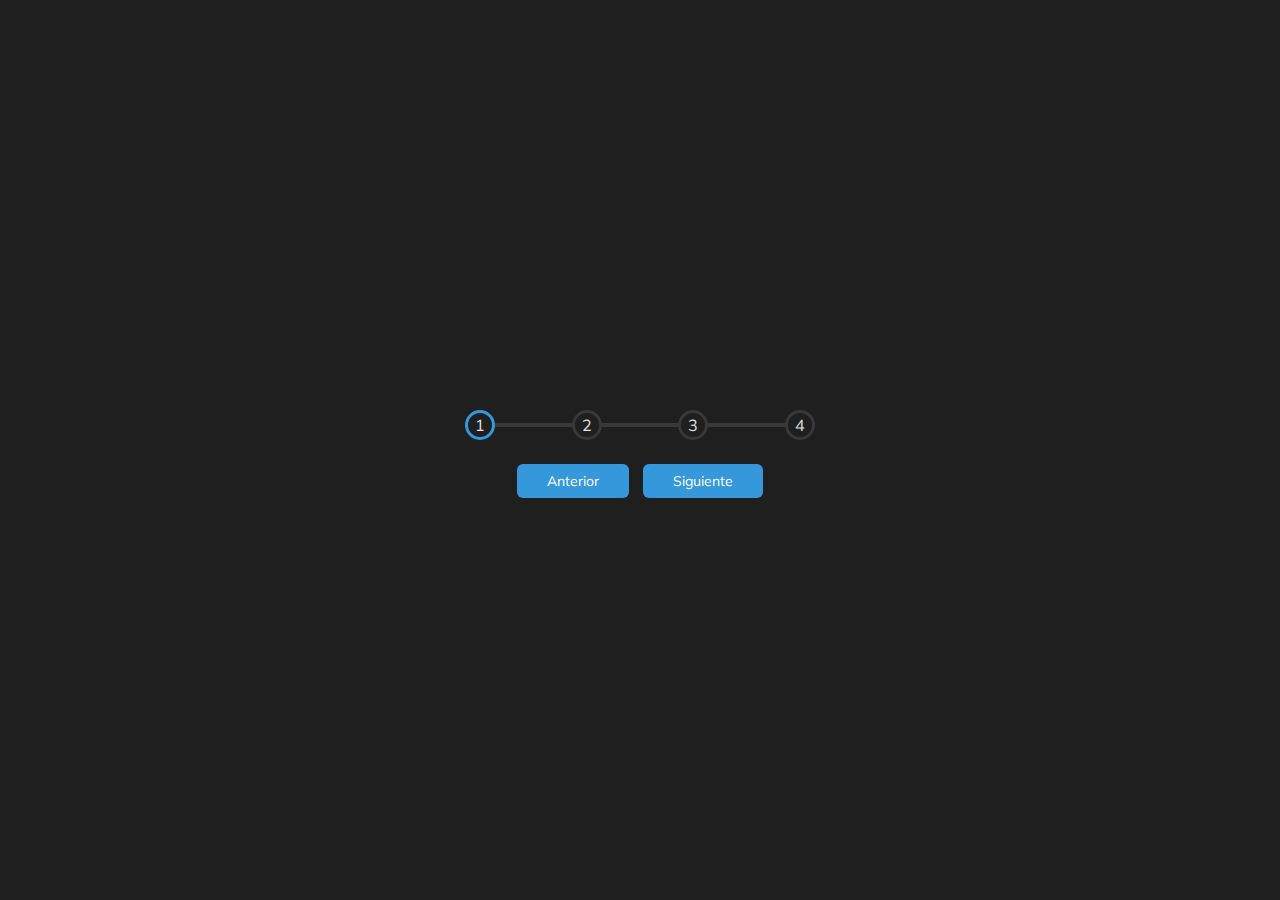
==== Barra progresiva/index.html @ 400fca44 "Barra progesiva" ====
<!DOCTYPE html>
<html lang="en">
<head>
    <meta charset="UTF-8">
    <meta http-equiv="X-UA-Compatible" content="IE=edge">
    <meta name="viewport" content="width=device-width, initial-scale=1.0">
    <link rel="stylesheet" href="style.css">
    <title>Barra progresiva</title>
</head>
<body>

    <!-- Sección general que contiene todo -->
    <div class="section">
        <!-- Contenedor solo de la barra progrsiva -->
        <div class="section-barr">
            <!-- La barra progresiva -->
            <div class="bar-progress" id="progress"></div>
            <!-- Numeros de la progresion -->
            <div class="position active">1</div>
            <div class="position">2</div>
            <div class="position">3</div>
            <div class="position">4</div>
        </div>

        <!-- Botones de progreso -->
        <buttom class="btn" id="pre">Anterior</buttom>
        <buttom class="btn" id="next">Siguiente</buttom>
    </div>

    <script src="script.js"></script>
    
</body>
</html>
---- Barra progresiva/style.css ----
@import url('https://fonts.googleapis.com/css?family=Muli&display=swap');

/* hacemos un llamado al html general con el fin de establcer ciertos parametos globales es como llamar a la etiqueta html pero con mayor grado de especificidad, seteamos el color de la barra y vacia como en uso */
:root{
    --line-border-fill:#3498db;
    --line-border-empty:#383838;
}

/* Definimos que todos los elementos de la caja se tomen como el mismo valor de ancho y alto */
*{
    box-sizing: border-box;
}

/* Definimso el color del fondo, la familia de fuente, definimos a los objets como flexibles para que esten uno al lado del otro, y los alineamos en el centro los objetos como el contenido, le damos una altura del 100% del dispositivo, lo ocultamos pero haciendo que igual dejen el espacio y dejando todos los margenes en 0 */
body{
    background-color: #1f1f1f;
    font-family: 'Muli', sans-serif;
    display: flex;
    align-items: center;
    justify-content: center;
    height: 100vh;
    overflow: hidden;
    margin: 0;
}

/* alienamos los textos en el centro */
.section{
    text-align: center;
}

/* Le decimos que son elemento flexibles paraque se coloquen uno al lado del otro y le decimos que ocupen el espacio relativo al que tiene, de forma que por cada elemento quede un espacio igual y se ditrubullan de mejor manera, lo hacemos relativo con el fin de dejarles en el flujo del documento el especifico dentro del contenedor a los elementos, se le da un margen inferior de 30px para separarlo de los botones, se le dice que el ancho maximo que se puede ocupar es de 1005 y el ancho normal sera de 350px*/
.section-barr{
    display: flex;
    justify-content: space-between;
    position: relative;
    margin-bottom: 30px;
    max-width: 100%;
    width: 350px;
}

/* Le estamos dando estilo al elemnto inmediatamente siguiente al seleccionado para crear la barra progresiva cuando esta en exito, que este vacio y le damos la variable color que definimso en :root, le asignamos una posicion absoluta para eliminarlo del flujo de css del documento y crearle uno nuevo,  dandole un espacio del 50% superior pegados a la izquierda con el fin de darle apariencia de linea, y le damos una posición vertical entre elementos, con una altura de 4px para que no sea tan ancha y ancho que abarque todo y un z-index de -1 para estar superpuesto a los otros elementos*/
.section-barr::before{
    content:'';
    background-color: var(--line-border-empty);
    position: absolute;
    top: 50%;
    left: 0;
    transform: translateY(-50%);
    height: 4px;
    width: 100%;
    z-index: -1;
}


/* Le estamos dando estilo a la barra cuando no esta activa, primero le asignamos el color mediante la varaible que declaramos en root, le asignamos una posicion absoluta para eliminarlo del flujo de css del documento y crearle uno nuevo,  dandole un espacio del 50% superior pegados a la izquierda con el fin de darle apariencia de linea y le damos una posición vertical entre elementos, con una altura de 4px para que no sea tan ancha y ancho de 0% y un z-index de -1 para estar superpuesto a los otros elementos, le damos una transición simple y uniforme de 4ms*/
.bar-progress{
    background-color: var(--line-border-fill);
    position: absolute;
    top: 50%;
    left: 0;
    transform: translateY(-50%);
    height: 4px;
    width: 0%;
    z-index: -1;
    transition: 0.4s ease;
}

/* le asignamos un fondo, un color de letra un un borde del 50% para que se vea como un circulo, un alto un un ancho de 30px para que sea pequeno, un display flex para que esten los elemento uno al lado del otro y colocamos tanto el contenido como los elemento en el centro, le colocamos un borde solido de 3px con el color definido en la vaiable como empty y al final le damos una transición sencilla y uniforma de 4ms */
.position{
    background-color: #1f1f1f;
    color: #e2e2e2;
    border-radius: 50%;
    height: 30px;
    width: 30px;
    display: flex;
    align-items: center;
    justify-content: center;
    border: 3px solid var(--line-border-empty) ;
    transition: 0.4s ease;
}

/* Cuando el circulo este activo le cambiamos el color al borde por la variable fill */
.position.active{
    border-color: var(--line-border-fill);
}

/* A los botones, le damos un color de fondo con la variable fill y un color de letra (blanco), hacemos que el borde no tenga grosor ademas de asignarle un raido de 6px, hacemos que cuando pase el cursor aparesca una manito y tambien que a fuente sea la del padre, que tengan un margen interno de 8px arriba y abajo y de 30px a los lados, un margen general de 5px, ademas de un tamano de letra de 14px */
.btn{
    background-color: var(--line-border-fill);
    color: #fff;
    border: 0;
    border-radius: 6px;
    cursor: pointer;
    font-family: inherit;
    padding: 8px 30px;
    margin: 5px;
    font-size: 14px;
}

/* cuando el boton tenga este activado, se transforma con escalamos en los dos ejes al 0.98 para hacerlo más pequeno*/
.btn:active {
    transform: scale(0.50);
  }

/* Cuando el boton esta enfocado se le quita las propiedades de linea */
.btn:focus{
    outline: 0;
}

/* Cuando el boton se encuentre desabilitado, se le coloca el color de fondo con la variable empaty y el cursor tiene que aparecer desabilitado */
.btn:disabled{
    background-color: var(--line-border-empty);
    cursor: not-allowed;
    background-color: black;
}
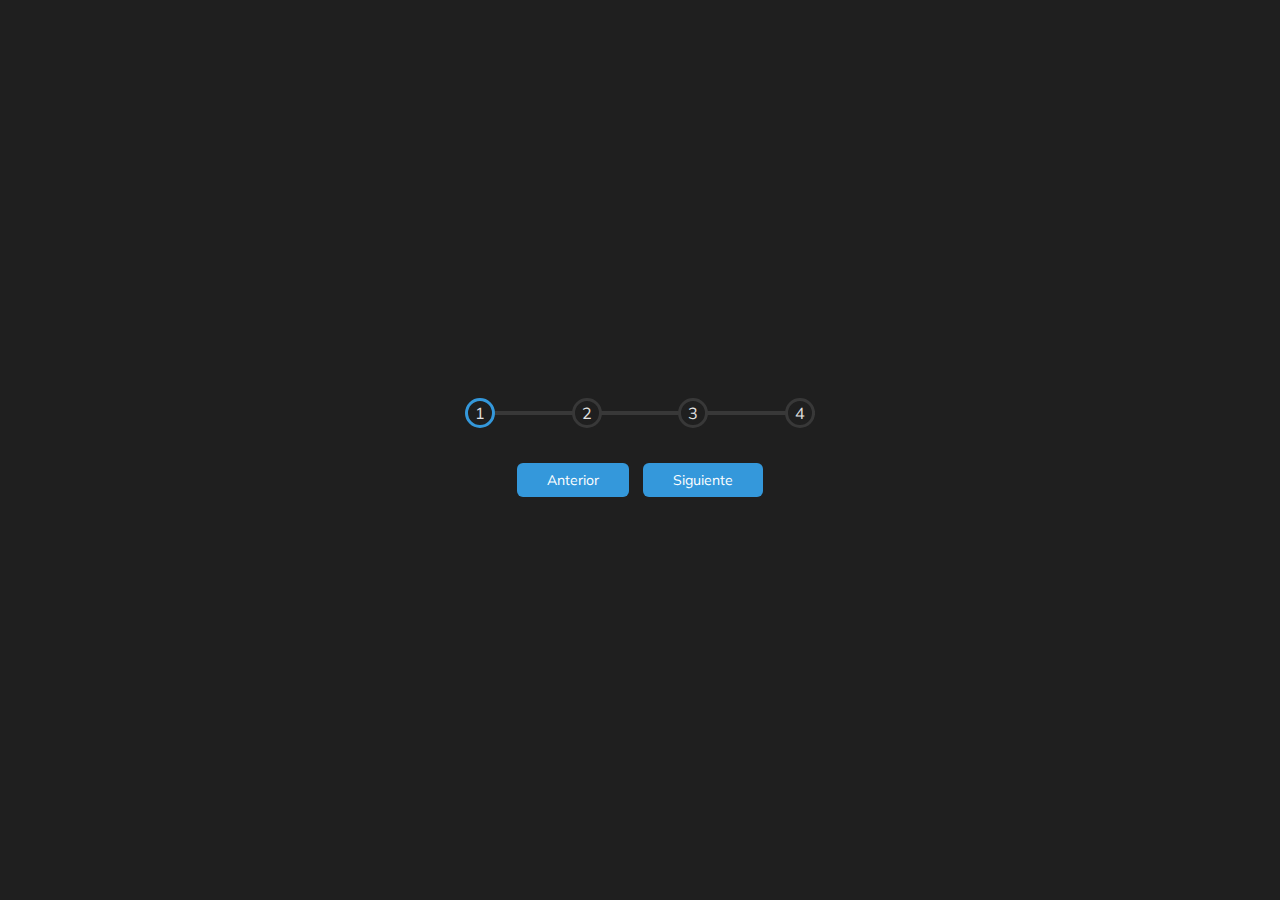
==== commit 5eb489ce: "this is a commit for update for animation 1 and two" ====
--- a/Barra progresiva/index.html
+++ b/Barra progresiva/index.html
@@ -11,20 +11,27 @@
 
     <!-- Sección general que contiene todo -->
     <div class="section">
+
         <!-- Contenedor solo de la barra progrsiva -->
         <div class="section-barr">
             <!-- La barra progresiva -->
             <div class="bar-progress" id="progress"></div>
+            
             <!-- Numeros de la progresion -->
             <div class="position active">1</div>
+
             <div class="position">2</div>
+
             <div class="position">3</div>
+
             <div class="position">4</div>
+
         </div>
 
         <!-- Botones de progreso -->
-        <buttom class="btn" id="pre">Anterior</buttom>
-        <buttom class="btn" id="next">Siguiente</buttom>
+        <button class="btn" id="pre">Anterior</button>
+        <button class="btn" id="next">Siguiente</button>
+
     </div>
 
     <script src="script.js"></script>
--- a/Barra progresiva/style.css
+++ b/Barra progresiva/style.css
@@ -99,7 +99,7 @@
 
 /* cuando el boton tenga este activado, se transforma con escalamos en los dos ejes al 0.98 para hacerlo más pequeno*/
 .btn:active {
-    transform: scale(0.50);
+    transform: scale(0.9);
   }
 
 /* Cuando el boton esta enfocado se le quita las propiedades de linea */
